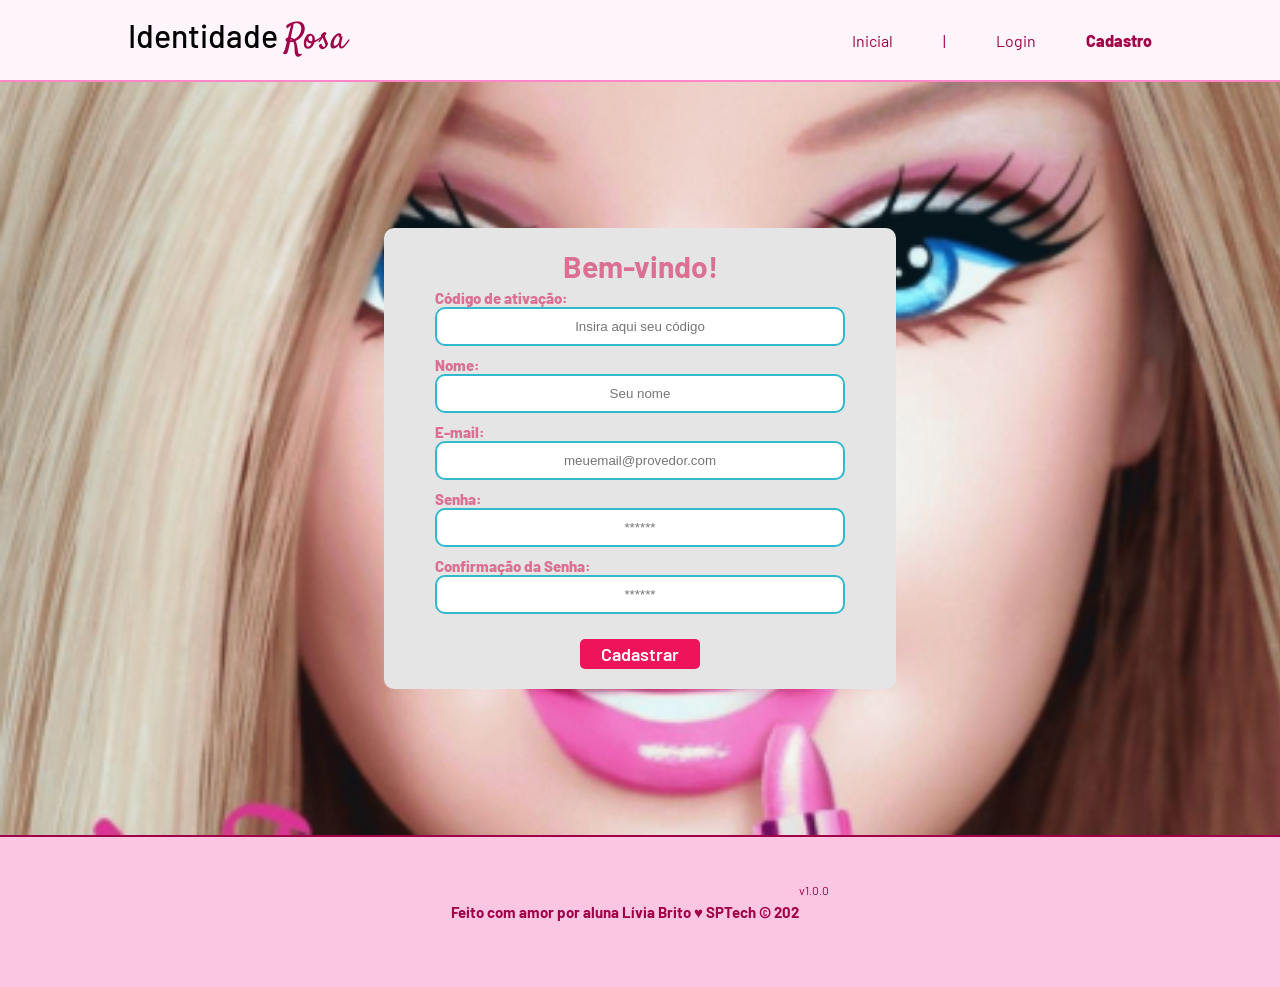
==== public/cadastro.html @ b221be9c "corrige web-data-viz no projeto" ====
<!DOCTYPE html>
<html lang="pt-br">

<head>
  <meta charset="UTF-8" />
  <meta http-equiv="X-UA-Compatible" content="IE=edge" />
  <meta name="viewport" content="width=device-width, initial-scale=1.0" />

  <title>Identidaderosa | Cadastro</title>

  <script src="./js/sessao.js"></script>

  <link rel="stylesheet" href="./css/estilo.css" />
  <link rel="icon" href="./assets/imgs/iconbarbie.png" />
  <link rel="preconnect" href="https://fonts.gstatic.com" />
</head>

<body onload="listar()">
  <!--header inicio-->
  <div class="header">
    <div class="container">
     <h1 class="titulo">Identidade <span>Rosa</span></h1>
      <ul class="navbar">
        <li>
          <a href="index.html">Inicial</a>
        </li>
        <li>|</li>
        <li>
          <a href="login.html">Login</a>
        </li>
        <li class="agora">
          <a href="#">Cadastro</a>
        </li>
      </ul>
    </div>
  </div>
  <!--header fim-->

  <div class="login">
    <div class="alerta_erro">
      <div class="card_erro" id="cardErro">
        <span id="mensagem_erro"></span>
      </div>
    </div>
    <div class="container">
      <div class="card card-cadastro">
        <h2>Bem-vindo!</h2>
        <div class="formulario">
          <!--
                         Para inserir mais um campo, copie uma das inputs abaixo.
                         Assim que inserir vá para o script abaixo.
                     -->
          <div class="campo">
            <span>Código de ativação:</span>
            <input id="codigo_input" type="text" placeholder="Insira aqui seu código" />
          </div>
          <div class="campo">
            <span>Nome:</span>
            <input id="nome_input" type="text" placeholder="Seu nome" />
          </div>
          <div class="campo">
            <span>E-mail:</span>
            <input id="email_input" type="text" placeholder="meuemail@provedor.com" />
          </div>
          <div class="campo">
            <span>Senha:</span>
            <input id="senha_input" type="password" placeholder="******" />
          </div>
          <div class="campo">
            <span>Confirmação da Senha:</span>
            <input id="confirmacao_senha_input" type="password" placeholder="******" />
          </div>
          <button class="botao" onclick="cadastrar()">Cadastrar</button>
        </div>
        <div id="div_aguardar" class="loading-div">
          <img src="./assets/circle-loading.gif" id="loading-gif" />
        </div>

        <div id="div_erros_login"></div>
      </div>
    </div>
  </div>

  <!--footer inicio-->
  <div class="footer">
    <div class="container">
      <h4>Feito com amor por aluna Lívia Brito &hearts; SPTech &copy; 202</h4>
      <span class="version">v1.0.0</span>
    </div>
  </div>
  <!--footer fim-->
</body>

</html>

<script>

  // Array para armazenar empresas cadastradas para validação de código de ativação 
  let listaEmpresasCadastradas = [];

  function cadastrar() {
    // aguardar();

    //Recupere o valor da nova input pelo nome do id
    // Agora vá para o método fetch logo abaixo
    var nomeVar = nome_input.value;
    var emailVar = email_input.value;
    var senhaVar = senha_input.value;
    var confirmacaoSenhaVar = confirmacao_senha_input.value;
    var codigoVar = codigo_input.value;
    var idEmpresaVincular

    // Verificando se há algum campo em branco
    if (
      nomeVar == "" ||
      emailVar == "" ||
      senhaVar == "" ||
      confirmacaoSenhaVar == "" ||
      codigoVar == ""
    ) {
      cardErro.style.display = "block";
      mensagem_erro.innerHTML =
        "(Mensagem de erro para todos os campos em branco)";

      finalizarAguardar();
      return false;
    } else {
      setInterval(sumirMensagem, 5000);
    }

    // Verificando se o código de ativação é de alguma empresa cadastrada
    for (let i = 0; i < listaEmpresasCadastradas.length; i++) {
      if (listaEmpresasCadastradas[i].codigo_ativacao == codigoVar) {
        idEmpresaVincular = listaEmpresasCadastradas[i].id
        console.log("Código de ativação válido.");
        break;
      } else {
        cardErro.style.display = "block";
        mensagem_erro.innerHTML = "(Mensagem de erro para código inválido)";
        finalizarAguardar();
      }
    }

    // Enviando o valor da nova input
    fetch("/usuarios/cadastrar", {
      method: "POST",
      headers: {
        "Content-Type": "application/json",
      },
      body: JSON.stringify({
        // crie um atributo que recebe o valor recuperado aqui
        // Agora vá para o arquivo routes/usuario.js
        nomeServer: nomeVar,
        emailServer: emailVar,
        senhaServer: senhaVar,
        idEmpresaVincularServer: idEmpresaVincular
      }),
    })
      .then(function (resposta) {
        console.log("resposta: ", resposta);

        if (resposta.ok) {
          cardErro.style.display = "block";

          mensagem_erro.innerHTML =
            "Cadastro realizado com sucesso! Redirecionando para tela de Login...";

          setTimeout(() => {
            window.location = "login.html";
          }, "2000");

          limparFormulario();
          finalizarAguardar();
        } else {
          throw "Houve um erro ao tentar realizar o cadastro!";
        }
      })
      .catch(function (resposta) {
        console.log(`#ERRO: ${resposta}`);
        finalizarAguardar();
      });

    return false;
  }

  // Listando empresas cadastradas 
  function listar() {
    fetch("/empresas/listar", {
      method: "GET",
    })
      .then(function (resposta) {
        resposta.json().then((empresas) => {
          empresas.forEach((empresa) => {
            listaEmpresasCadastradas.push(empresa);

            console.log("listaEmpresasCadastradas")
            console.log(listaEmpresasCadastradas[0].codigo_ativacao)
          });
        });
      })
      .catch(function (resposta) {
        console.log(`#ERRO: ${resposta}`);
      });
  }

  function sumirMensagem() {
    cardErro.style.display = "none";
  }
</script>
---- public/css/estilo.css ----
@import url('https://fonts.googleapis.com/css2?family=Barlow:ital,wght@0,100;0,200;0,300;0,400;0,500;0,600;0,700;0,800;0,900;1,100;1,200;1,300;1,400;1,500;1,600;1,700;1,800;1,900&display=swap');
@import url('https://fonts.googleapis.com/css2?family=Satisfy&display=swap');

body {
  margin: 0;
  padding: 0;
  font-family: 'Barlow', 'Segoe UI', 'Segoe UI', Tahoma, Geneva, Verdana, sans-serif;
  background-color: #FEF5FA;
}

:root {
  --tamanho-header: 80px;
  --tamanho-banner: calc(100vh - var(--tamanho-header) - var(--tamanho-footer) - 2px);
  --tamanho-simulador: calc(100vh - var(--tamanho-header) - var(--tamanho-footer) - 2px);
  --tamanho-login: calc(100vh - var(--tamanho-header) - var(--tamanho-footer) - 2px);
  --tamanho-footer: 65px;
}

.container {
  display: flex;
  width: 80%;
  margin: auto;
}

.header {
  height: var(--tamanho-header);
  border-bottom: 2px solid #ff87c9;
}

.header .container {
  justify-content: space-between;
  align-items: center;
  height: 100%;
}

.header a {
  text-decoration: none;
  color: #A00048;
}

.agora {
  font-weight: 800;
}

.navbar {
  width: 300px;
  display: flex;
  align-items: center;
  justify-content: space-between;
  list-style: none;
  color: #A00048;
}

.titulo {
  color: #020202;
  width: fit-content;
  font-weight: 500;
}

.titulo span {
  color : #A00048;
  font-family: 'Satisfy', cursive;
  font-size: 36px;
}

.header h1 {
  margin: 0;
}

/* BANNER */

.banner {
  height: var(--tamanho-banner);
  background-color: #FEF5FA;
  color:#A00048;
  margin-top: 20px;
}

.banner .container  {
  display: flex;
  align-items: center;
  justify-content: space-around;
  height: 100%;
  width: 100%;
  margin:0;
  padding:0;
}

.imagembarbie {
  background-image: url("../assets/imgs/Captura\ de\ tela\ 2026-04-12\ 234522.png");
  background-size: cover;
  background-position: center;
  width: 30%;
  height: 100%;
  border-radius: 20px;
}

.banner-texto {
  display: flex;
  flex-direction: column;
  align-items: center;
  gap: 30px;

  text-align: center;
  width: 50%;
  height: 100%;
}

.banner-texto h1 {
  padding: 0;
  margin: 0;
  font-size: 50px;
  font-family: 'Satisfy', cursive;
}

.banner-texto p {
  font-size: 40px;
  color: #020202;
}

.banner-texto a {
  display: flex;
  align-items: center;
  justify-content: center;
  background-color: #A00048;
  border: none;
  color: white;
  width: fit-content;
  padding:15px 60px;
  height: 50px;
  border-radius: 15px;
  font-size: 20px;
  font-weight: bold;
  cursor: pointer;
  transition: 0.3s;
}

.banner-texto h2{
font-family: 'Satisfy', cursive;
font-size:52px;
margin-top:70px;
margin-bottom:40px;
text-align:center;
}


.banner-texto a:hover {
  background-color: #ff87c9;
}

.banner .container span {
  font-weight: 800;
}

/* MISSÃO VISÃO VALORES */

.social {
  margin-top: 20px;
  background-color: #ff87c9;
  display: flex;
}

.social .historia{
  margin-top: 20px;
  background-color: #ff87c9;
  display: flex;
flex-direction: row;
  width: 100%;
  height:700px;
}

.social .container {
  justify-content: center;
}

.box img {
  width: 195px;
}

.box img {
height:180px;
border-radius:20px;
}
.box h4{
  color:#A00048
}



.social .container .boxes {
  display: flex;
  justify-content: space-between;
  width: 100%;
  padding: 30px 0;
}

.social .container .boxes .historia {
  display: flex;
  justify-content: space-between;
  width: 100%;
  padding: 30px 0;
  height: 200px;
}

.social p {
  text-align: center;
}

.box {
  display: flex;
  flex-direction: column;
  align-items: center;
}
.box2 h1 {
  display: flex;
  flex-direction: column;
  font-size: 36px;
  align-items: center;
  font-family: 'Satisfy', cursive;
  color:#A00048;
}


/* FOOTER */

.footer {
  background-color: #fac6e2;
  height: 150px;
  color:#A00048;
  display: flex;
  font-size: 15px;
  border-top: 2px solid #A00048;
}

.footer .container {
  justify-content: center;
  text-align: center;
}

.footer .container .version {
  font-size: 12px;
}

 .banner-texto2{
  margin:0;
  padding:108.6px 60px;
  background-color:#020202;
  max-width:70%;
  margin-top:-4px;
  
}
.banner-texto2 h1 {
  padding: 0;
  text-align:left;
  font-size: 40px;
  font-family: 'Satisfy', cursive;
  margin-top:-30px;
}

 .banner-texto2 p {
  margin:0;
  font-size: 20px;
  color: #fdfdfd;
  text-align:left;
}

.imgbarbie2{
  width:30px;
  margin-right:30%;
}
.historia {
  display: flex;
  flex-direction: column;
  align-items: center;
  justify-content: center;
  background-color: #f7a5d2;
}

.historia h1{
color:#A00048;
font-size:36px;
  font-family: 'Satisfy', cursive;
}

.card-historia {
  width: 80%;
  display: flex;
  align-items: center;
  justify-content: space-between;
}

.reverse {
  flex-direction: row-reverse;
}

/* LOGIN */

.login {
  height: var(--tamanho-login);
  background-image: url('../assets/imgs/fundobarbie.png');
  background-size: cover;
}

.login .container {
  justify-content: center;
  align-items: center;
  height: 100%;
}

.card {
  width: 50%;
  background-color: #e5e5e5;
  border-radius: 10px;
  display: flex;
  align-items: center;
  justify-content: space-evenly;
  color: palevioletred;
  flex-direction: column;
  height: fit-content;
  padding: 20px 0;
}

.card h2 {
  margin: 0;
  font-size: 30px;
}

.formulario {
  display: flex;
  height: 90%;
  width: 80%;
  justify-content: space-around;
  flex-direction: column;
}

.formulario span {
  font-size: 15px;
  font-weight: 800;
}

.formulario input {
  border: 2px solid #32b9cd;
  text-align: center;
  border-radius: 10px;
  margin: 0;
}

.formulario select {
  border: 2px solid #32b9cd;
  background-color: white;
  color: gray;
  height: 36px;
  text-align: center;
  border-radius: 10px;
  margin: 0;
}

.campo {
  display: flex;
  flex-direction: column;
  justify-content: start;
  padding: 5px 0;
}

.botao {
  cursor: pointer;
  font-family: "Barlow", sans-serif;
  border: 0;
  border-radius: 5px;
  font-weight: 600;
  font-size: 18px;
  color: #fff;
  background-color: #ED145B;
  width: 120px;
  height: 30px;
  align-self: center;
  margin-top: 20px;
}

.loading-div {
  width: 50px;
  display: none;
}

.loading-div img {
  height: 50px;
  width: 50px;
}

#div_erros_login {
  display: none
}

/* FORMULARIO */

.alerta_erro{
  display: flex;
  justify-content: flex-end;
}

.card_erro {
  display: none;
  background-color: #fff;
  color: black;
  width: 230px;
  position: fixed;
  border-radius: 4px;
  border: #ED145B 3px solid;
  padding: 10px;
  margin-right: 10%;
}

.card_erro #mensagem_erro{
  font-weight: 500;
  font-size: 20px;
}

.formulario .tipo_campo {
  font-size: 20px;
  font-weight: 600 !important;
}

.formulario {
  display: flex;
  flex-direction: column;
}

input {
  margin-bottom: 10px;
  border: 2px solid #32b9cd;
  padding: 10px;
  text-align: center;
  border-radius: 10px;
}

.btn {
  font-family: "Barlow", sans-serif;
  border: 0;
  border-radius: 5px;
  font-weight: 600;
  font-size: 18px;
  padding: 10px 15px;
  color: white;
  background-color: #ED145B;
  width: 120px;
  align-self: center;
  margin-top: 5px;
}

.loading-div {
  width: 50px;
  margin: auto;
  display: none;
}

.loading-div img {
  height: 50px;
  width: 50px;
}

/* SIMULADOR */

.simulador {
  color: white;
}

.simulador .container {
  flex-direction: column;
  overflow: scroll; 
  height: var(--tamanho-simulador);
}

/* ALERTA */

#alerta {
  position: absolute;
  right: 0;
  bottom: 0;
}

.mensagem-alarme {
  background-color: white;
  border-radius: 5px;
  width: 300px;
  height: 80px;
  margin: 10px;
  padding: 10px 0;
  display: flex;
  justify-content: space-evenly;
  align-items: center;
}

.mensagem-alarme h3 {
  font-size: 14px;
  margin: 0;
}

.mensagem-alarme .informacao {
  width: 66%;
}

.alarme-sino {
  width: 48px;
  height: 48px;
  animation-name: bell;
  animation-duration: 4s;
  background-image: url('https://cdn-icons-png.flaticon.com/512/1157/1157000.png');
  background-size: cover;
  animation-iteration-count: infinite;
}

@keyframes bell {
  0%   {transform: rotate(25deg)}
  25%  {transform: rotate(-25deg)}
  50%  {transform: rotate(25deg)}
  75%  {transform: rotate(-25deg)}
  100% {transform: rotate(25deg)}
}
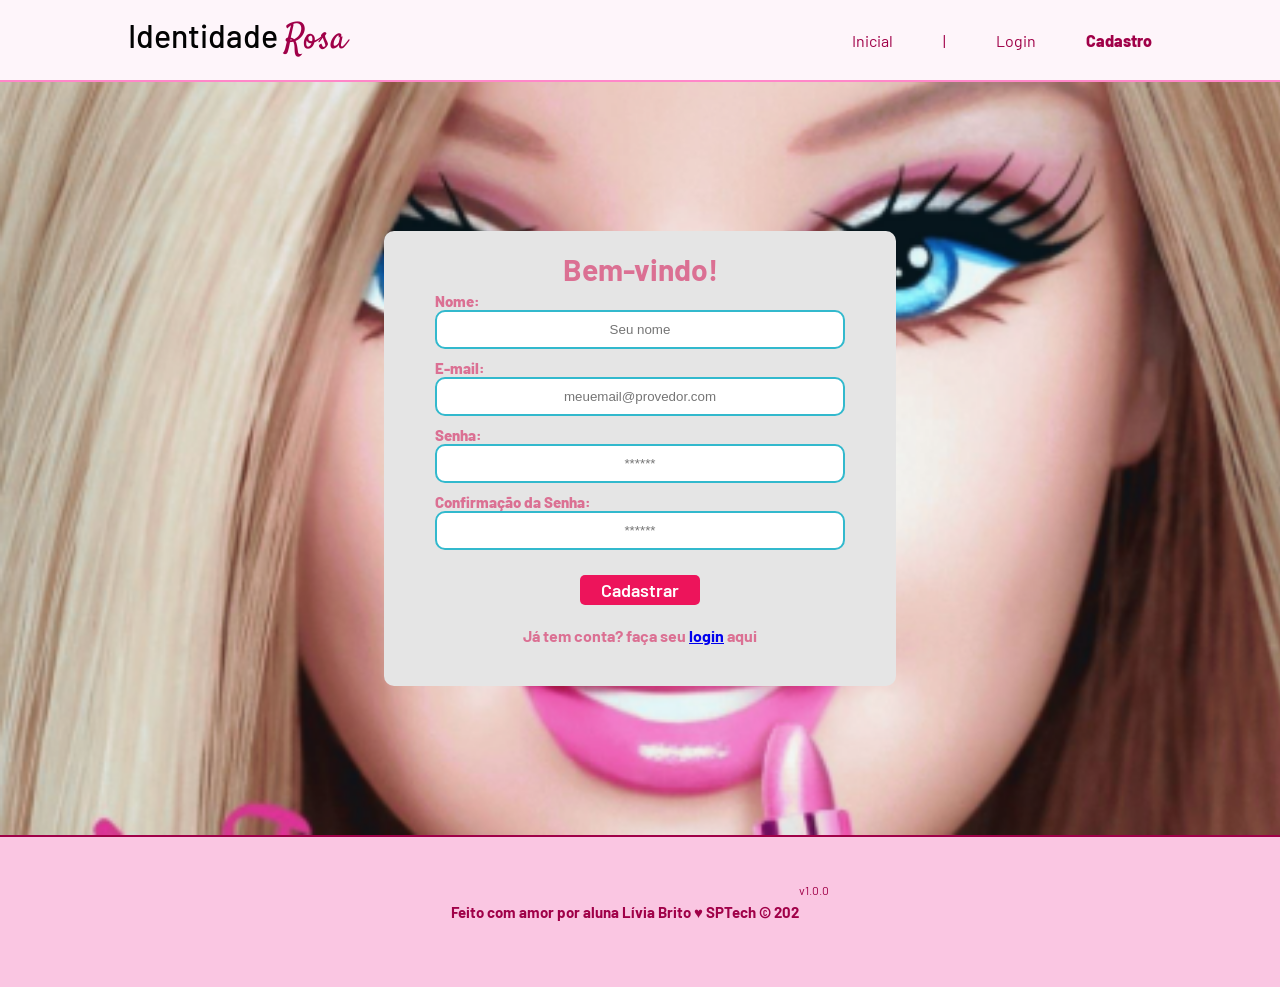
==== commit ac6dd226: "corrige web-data-viz no projeto" ====
--- a/public/cadastro.html
+++ b/public/cadastro.html
@@ -15,7 +15,7 @@
   <link rel="preconnect" href="https://fonts.gstatic.com" />
 </head>
 
-<body onload="listar()">
+<body >
   <!--header inicio-->
   <div class="header">
     <div class="container">
@@ -50,10 +50,10 @@
                          Para inserir mais um campo, copie uma das inputs abaixo.
                          Assim que inserir vá para o script abaixo.
                      -->
-          <div class="campo">
+          <!--<div class="campo">
             <span>Código de ativação:</span>
             <input id="codigo_input" type="text" placeholder="Insira aqui seu código" />
-          </div>
+          </div>-->
           <div class="campo">
             <span>Nome:</span>
             <input id="nome_input" type="text" placeholder="Seu nome" />
@@ -72,6 +72,9 @@
           </div>
           <button class="botao" onclick="cadastrar()">Cadastrar</button>
         </div>
+          <div class="textologin">
+                    <h4>Já tem conta? faça seu <a href="login.html">login</a> aqui</h4>
+                </div>
         <div id="div_aguardar" class="loading-div">
           <img src="./assets/circle-loading.gif" id="loading-gif" />
         </div>
@@ -107,16 +110,14 @@
     var emailVar = email_input.value;
     var senhaVar = senha_input.value;
     var confirmacaoSenhaVar = confirmacao_senha_input.value;
-    var codigoVar = codigo_input.value;
-    var idEmpresaVincular
+
 
     // Verificando se há algum campo em branco
     if (
       nomeVar == "" ||
       emailVar == "" ||
       senhaVar == "" ||
-      confirmacaoSenhaVar == "" ||
-      codigoVar == ""
+      confirmacaoSenhaVar == "" 
     ) {
       cardErro.style.display = "block";
       mensagem_erro.innerHTML =
@@ -128,18 +129,8 @@
       setInterval(sumirMensagem, 5000);
     }
 
-    // Verificando se o código de ativação é de alguma empresa cadastrada
-    for (let i = 0; i < listaEmpresasCadastradas.length; i++) {
-      if (listaEmpresasCadastradas[i].codigo_ativacao == codigoVar) {
-        idEmpresaVincular = listaEmpresasCadastradas[i].id
-        console.log("Código de ativação válido.");
-        break;
-      } else {
-        cardErro.style.display = "block";
-        mensagem_erro.innerHTML = "(Mensagem de erro para código inválido)";
-        finalizarAguardar();
-      }
-    }
+
+
 
     // Enviando o valor da nova input
     fetch("/usuarios/cadastrar", {
@@ -153,7 +144,6 @@
         nomeServer: nomeVar,
         emailServer: emailVar,
         senhaServer: senhaVar,
-        idEmpresaVincularServer: idEmpresaVincular
       }),
     })
       .then(function (resposta) {
@@ -183,25 +173,6 @@
     return false;
   }
 
-  // Listando empresas cadastradas 
-  function listar() {
-    fetch("/empresas/listar", {
-      method: "GET",
-    })
-      .then(function (resposta) {
-        resposta.json().then((empresas) => {
-          empresas.forEach((empresa) => {
-            listaEmpresasCadastradas.push(empresa);
-
-            console.log("listaEmpresasCadastradas")
-            console.log(listaEmpresasCadastradas[0].codigo_ativacao)
-          });
-        });
-      })
-      .catch(function (resposta) {
-        console.log(`#ERRO: ${resposta}`);
-      });
-  }
 
   function sumirMensagem() {
     cardErro.style.display = "none";
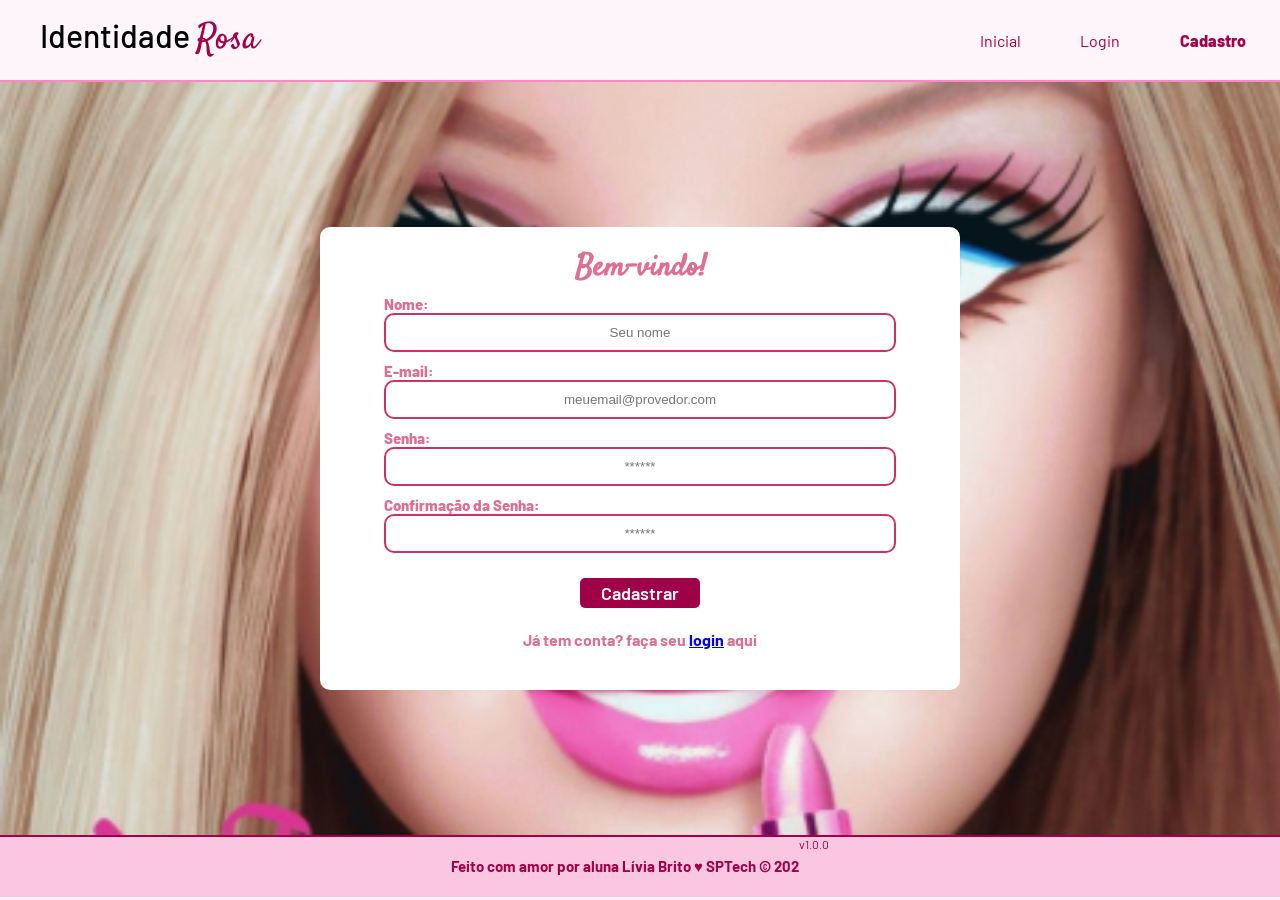
==== commit c82dcb95: "alterando css" ====
--- a/public/cadastro.html
+++ b/public/cadastro.html
@@ -24,7 +24,7 @@
         <li>
           <a href="index.html">Inicial</a>
         </li>
-        <li>|</li>
+
         <li>
           <a href="login.html">Login</a>
         </li>
--- a/public/css/estilo.css
+++ b/public/css/estilo.css
@@ -1,11 +1,13 @@
 @import url('https://fonts.googleapis.com/css2?family=Barlow:ital,wght@0,100;0,200;0,300;0,400;0,500;0,600;0,700;0,800;0,900;1,100;1,200;1,300;1,400;1,500;1,600;1,700;1,800;1,900&display=swap');
 @import url('https://fonts.googleapis.com/css2?family=Satisfy&display=swap');
+@import url('https://fonts.googleapis.com/css2?family=Poppins&display=swap');
 
 body {
   margin: 0;
   padding: 0;
   font-family: 'Barlow', 'Segoe UI', 'Segoe UI', Tahoma, Geneva, Verdana, sans-serif;
   background-color: #FEF5FA;
+
 }
 
 :root {
@@ -18,8 +20,9 @@
 
 .container {
   display: flex;
-  width: 80%;
-  margin: auto;
+  width: 100%;
+  color: #A00048;
+  overflow: hidden;
 }
 
 .header {
@@ -36,6 +39,7 @@
 .header a {
   text-decoration: none;
   color: #A00048;
+  margin-left: -80px;
 }
 
 .agora {
@@ -43,57 +47,59 @@
 }
 
 .navbar {
-  width: 300px;
+  width: 200px;
   display: flex;
   align-items: center;
   justify-content: space-between;
   list-style: none;
   color: #A00048;
+  padding: 0 20px;
 }
 
 .titulo {
   color: #020202;
   width: fit-content;
   font-weight: 500;
+  padding: 0 20px;
 }
 
 .titulo span {
-  color : #A00048;
+  color: #A00048;
   font-family: 'Satisfy', cursive;
   font-size: 36px;
 }
 
 .header h1 {
   margin: 0;
+  margin-left:20px;
 }
 
 /* BANNER */
 
 .banner {
-  height: var(--tamanho-banner);
   background-color: #FEF5FA;
-  color:#A00048;
-  margin-top: 20px;
-}
-
-.banner .container  {
+  color: #A00048;
+  
+}
+
+.banner .container {
   display: flex;
   align-items: center;
   justify-content: space-around;
   height: 100%;
   width: 100%;
-  margin:0;
-  padding:0;
-}
-
-.imagembarbie {
-  background-image: url("../assets/imgs/Captura\ de\ tela\ 2026-04-12\ 234522.png");
-  background-size: cover;
-  background-position: center;
-  width: 30%;
+  margin: 0;
+  padding: 0;   
+}
+
+
+.imagembarbie img {
+  margin-top: 50px;
+  width: 100%;
   height: 100%;
-  border-radius: 20px;
-}
+  border-radius: 40px;  
+}
+
 
 .banner-texto {
   display: flex;
@@ -111,11 +117,13 @@
   margin: 0;
   font-size: 50px;
   font-family: 'Satisfy', cursive;
+    margin-top:30px;
 }
 
 .banner-texto p {
   font-size: 40px;
   color: #020202;
+    margin-top:30px;
 }
 
 .banner-texto a {
@@ -123,24 +131,26 @@
   align-items: center;
   justify-content: center;
   background-color: #A00048;
+  text-decoration: none;
   border: none;
   color: white;
   width: fit-content;
-  padding:15px 60px;
-  height: 50px;
-  border-radius: 15px;
+  padding: 15px 60px;
+  height: 40px;
+  border-radius: 20px;
   font-size: 20px;
   font-weight: bold;
   cursor: pointer;
   transition: 0.3s;
-}
-
-.banner-texto h2{
-font-family: 'Satisfy', cursive;
-font-size:52px;
-margin-top:70px;
-margin-bottom:40px;
-text-align:center;
+  margin-top:20px;
+}
+
+.banner-texto h2 {
+  font-family: 'Satisfy', cursive;
+  font-size: 52px;
+  margin-top: 90px;
+  margin-bottom: 40px;
+  text-align: center;
 }
 
 
@@ -155,22 +165,25 @@
 /* MISSÃO VISÃO VALORES */
 
 .social {
+  background-color: #ff87c9;
+}
+
+.social h2 {
+  font-family: 'Satisfy', cursive;
+  color: #A00048;
+  font-size: 52px;
+  margin-top: 90px;
+  margin-bottom: 40px;
+  text-align: center;
+}
+
+.social .boxes {
   margin-top: 20px;
-  background-color: #ff87c9;
-  display: flex;
-}
-
-.social .historia{
-  margin-top: 20px;
-  background-color: #ff87c9;
-  display: flex;
-flex-direction: row;
-  width: 100%;
-  height:700px;
-}
-
-.social .container {
-  justify-content: center;
+  display: flex;
+  flex-direction: row;
+  align-items: center;
+  justify-content: space-around;
+  width: 100%;
 }
 
 .box img {
@@ -178,11 +191,12 @@
 }
 
 .box img {
-height:180px;
-border-radius:20px;
-}
-.box h4{
-  color:#A00048
+  height: 180px;
+  border-radius: 20px;
+}
+
+.box h4 {
+  color: #A00048
 }
 
 
@@ -194,7 +208,7 @@
   padding: 30px 0;
 }
 
-.social .container .boxes .historia {
+.social .container .boxes {
   display: flex;
   justify-content: space-between;
   width: 100%;
@@ -211,13 +225,14 @@
   flex-direction: column;
   align-items: center;
 }
+
 .box2 h1 {
   display: flex;
   flex-direction: column;
   font-size: 36px;
   align-items: center;
   font-family: 'Satisfy', cursive;
-  color:#A00048;
+  color: #A00048;
 }
 
 
@@ -225,8 +240,8 @@
 
 .footer {
   background-color: #fac6e2;
-  height: 150px;
-  color:#A00048;
+  height: 60px;
+  color: #A00048;
   display: flex;
   font-size: 15px;
   border-top: 2px solid #A00048;
@@ -241,56 +256,195 @@
   font-size: 12px;
 }
 
- .banner-texto2{
-  margin:0;
-  padding:108.6px 60px;
-  background-color:#020202;
-  max-width:70%;
-  margin-top:-4px;
-  
-}
+.banner-texto2 {
+  margin: 0;
+  padding: 105px 50px;
+  background-color: #020202;
+  max-width: 70%;
+  margin-top: -2px;
+
+}
+
 .banner-texto2 h1 {
   padding: 0;
-  text-align:left;
+  text-align: left;
   font-size: 40px;
   font-family: 'Satisfy', cursive;
-  margin-top:-30px;
-}
-
- .banner-texto2 p {
-  margin:0;
-  font-size: 20px;
+  margin-top: -30px;
+}
+
+.banner-texto2 p {
+  margin: 0;
+  font-size: 16px;
   color: #fdfdfd;
-  text-align:left;
-}
-
-.imgbarbie2{
-  width:30px;
-  margin-right:30%;
-}
+  text-align: left;
+  font-family: 'Poppins', cursive;
+}
+
+.imgbarbie2 {
+  width: 30px;
+  margin-right: 30%;
+}
+
 .historia {
-  display: flex;
-  flex-direction: column;
-  align-items: center;
-  justify-content: center;
+  margin-top: -25px;
+  padding: 50px 0;
+  display: flex;
+  flex-direction: column;
+  align-items: center;
+  justify-content: center;
+  gap: 30px;
   background-color: #f7a5d2;
-}
-
-.historia h1{
-color:#A00048;
-font-size:36px;
+  width: 100%;
+}
+.historia2 {
+  margin-top: -25px;
+  padding: 50px 0;
+  display: flex;
+  flex-direction: column;
+  align-items: center;
+  justify-content: center;
+  gap: 30px;
+  background-color: #c1e2f5;
+  width: 100%;
+}
+
+.historia h1 {
+  color: #A00048;
+  font-size: 36px;
   font-family: 'Satisfy', cursive;
 }
 
 .card-historia {
   width: 80%;
+  min-height: 350px;
   display: flex;
   align-items: center;
   justify-content: space-between;
-}
-
+  gap: 30px;
+  box-shadow: 10px 0px 10px rgba(255, 0, 140, 0.5);
+  background: white;
+  padding: 25px;
+  border-radius: 20px;
+}
+
+.card-historia .card-img img {
+  margin: auto;
+  width: 500px;
+  height: 350px;
+  box-shadow: 10px 10px 10px rgba(255, 0, 140, 0.5);
+  border-radius: 20px;
+}
+
+.card-historia2 {
+  width: 80%;
+  min-height: 350px;
+  display: flex;
+  align-items: center;
+  justify-content: space-between;
+  gap: 30px;
+  padding: 25px;
+
+}
+
+.card-historia .img-card {
+  width: 50%;
+  height: 320px;
+  box-shadow: 10px 10px 10px rgba(255, 0, 140, 0.5);
+  display: flex;
+  border-radius: 30px;  
+  gap: 15px;
+  justify-content: center;
+  align-items: center;
+}
+
+li{
+  gap:20px;
+}
+.card-historia .img-card img {
+  width: 100%;
+  height: 100%;
+
+  object-fit: cover;
+  object-position: top;
+  border-radius: 15px;
+}
+
+/* TEXTO */
+.card-historia .texto-card {
+  width: 50%;
+}
+
+.card-historia .texto-card h1 {
+  font-size: 35px;
+  margin-bottom: 15px;
+}
+
+.card-historia .texto-card p {
+  font-size: 20px;
+  line-height: 1.6;
+  font-family: 'Poppins', sans-serif;
+  color: #444;
+}
+
+/* CARD INVERTIDO */
 .reverse {
   flex-direction: row-reverse;
+}
+
+.filmes {
+  margin-top: -27px;
+  background-color: #c1e2f5;
+  height: 1300px;
+  padding-top: 20px;
+}
+
+.card-filmes {
+  display: flex;
+  align-items: center;
+  justify-content: center;
+  gap: 20px;
+  padding-top: 20px;
+}
+
+.card-filmes img {
+  height: 300px;
+  border-radius: 15px;
+}
+
+.texto-filme h1 {
+  display: flex;
+  text-align: center;
+  justify-content: center;
+  font-size: 40px;
+  font-family: 'Satisfy', cursive;
+  color: #A00048;
+}
+
+.texto-filme p {
+  text-align: center;
+  font-size: 18px;
+  color: #000000;
+  width: 80%;
+  margin-left: 10%;
+  display: flex;
+  justify-content: center;
+  align-items: center;
+  max-width: 1000px;
+  margin: auto;
+  font-family: 'Poppins', cursive;
+}
+
+.card-filmes2 {
+  display: flex;
+  justify-content: center;
+  align-items: center;
+}
+
+.card-filmes2 img {
+  height: 300px;
+  border-radius: 15px;
+  margin-top: 40px;
 }
 
 /* LOGIN */
@@ -309,7 +463,7 @@
 
 .card {
   width: 50%;
-  background-color: #e5e5e5;
+  background-color: #ffffff;
   border-radius: 10px;
   display: flex;
   align-items: center;
@@ -323,6 +477,7 @@
 .card h2 {
   margin: 0;
   font-size: 30px;
+  font-family: 'Satisfy', cursive;
 }
 
 .formulario {
@@ -336,19 +491,20 @@
 .formulario span {
   font-size: 15px;
   font-weight: 800;
+
 }
 
 .formulario input {
-  border: 2px solid #32b9cd;
+  border: 2px solid #cd3266;
   text-align: center;
   border-radius: 10px;
   margin: 0;
 }
 
 .formulario select {
-  border: 2px solid #32b9cd;
+  border: 2px solid pink;
   background-color: white;
-  color: gray;
+  color: #f7a5d2;
   height: 36px;
   text-align: center;
   border-radius: 10px;
@@ -370,7 +526,7 @@
   font-weight: 600;
   font-size: 18px;
   color: #fff;
-  background-color: #ED145B;
+  background-color: #A00048;
   width: 120px;
   height: 30px;
   align-self: center;
@@ -393,7 +549,7 @@
 
 /* FORMULARIO */
 
-.alerta_erro{
+.alerta_erro {
   display: flex;
   justify-content: flex-end;
 }
@@ -410,7 +566,7 @@
   margin-right: 10%;
 }
 
-.card_erro #mensagem_erro{
+.card_erro #mensagem_erro {
   font-weight: 500;
   font-size: 20px;
 }
@@ -466,7 +622,7 @@
 
 .simulador .container {
   flex-direction: column;
-  overflow: scroll; 
+  overflow: scroll;
   height: var(--tamanho-simulador);
 }
 
@@ -510,10 +666,24 @@
 }
 
 @keyframes bell {
-  0%   {transform: rotate(25deg)}
-  25%  {transform: rotate(-25deg)}
-  50%  {transform: rotate(25deg)}
-  75%  {transform: rotate(-25deg)}
-  100% {transform: rotate(25deg)}
-}
-
+  0% {
+    transform: rotate(25deg)
+  }
+
+  25% {
+    transform: rotate(-25deg)
+  }
+
+  50% {
+    transform: rotate(25deg)
+  }
+
+  75% {
+    transform: rotate(-25deg)
+  }
+
+  100% {
+    transform: rotate(25deg)
+  }
+}
+
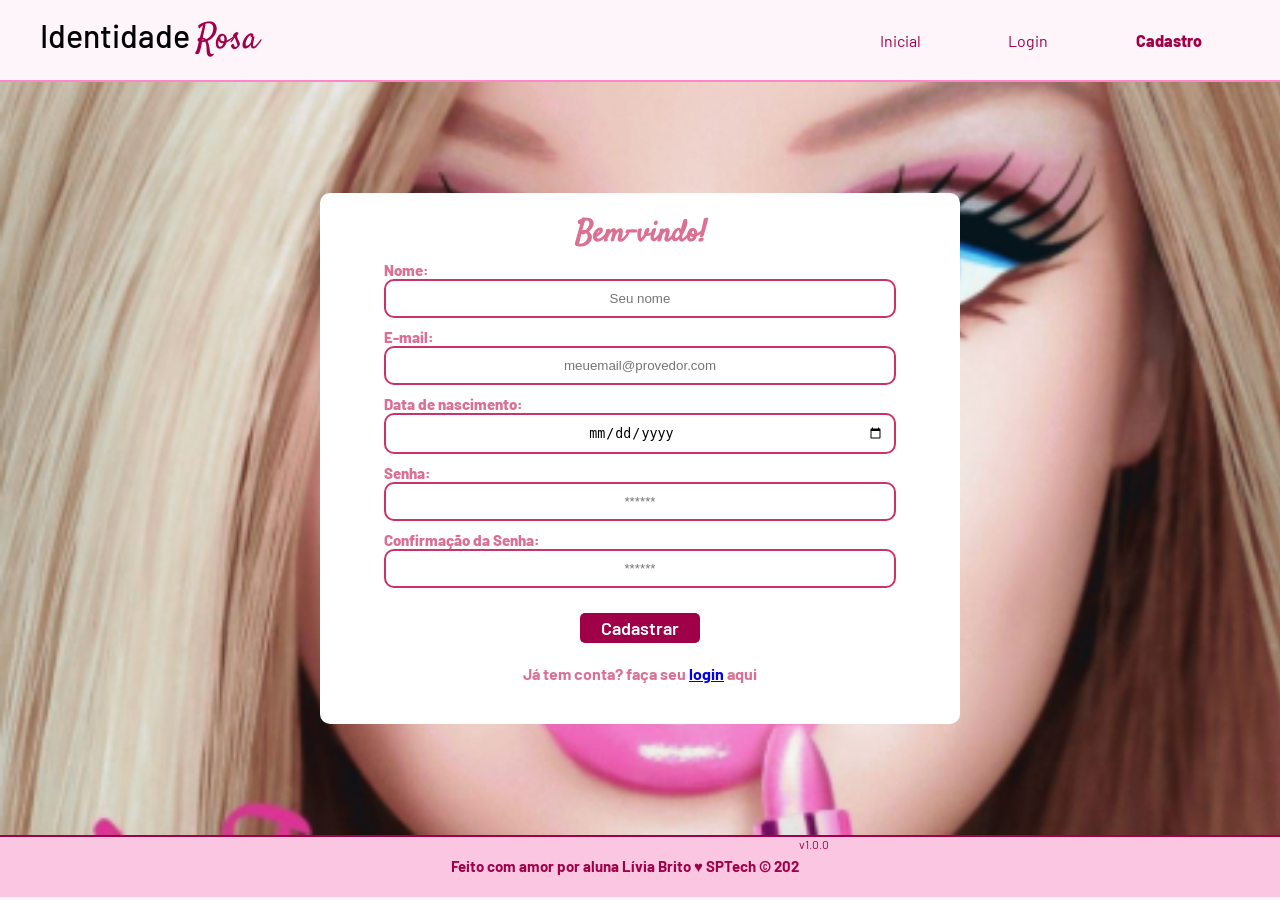
==== commit e2cc2da0: "começando a adicionar rotas para KPIs e novo grafico da dash" ====
--- a/public/cadastro.html
+++ b/public/cadastro.html
@@ -62,6 +62,10 @@
             <span>E-mail:</span>
             <input id="email_input" type="text" placeholder="meuemail@provedor.com" />
           </div>
+           <div class="campo">
+            <span>Data de nascimento:</span>
+            <input id="nascimento_input" type="date" placeholder="**/**/****" />
+          </div>
           <div class="campo">
             <span>Senha:</span>
             <input id="senha_input" type="password" placeholder="******" />
@@ -108,6 +112,7 @@
     // Agora vá para o método fetch logo abaixo
     var nomeVar = nome_input.value;
     var emailVar = email_input.value;
+    var nascVar = nascimento_input.value;
     var senhaVar = senha_input.value;
     var confirmacaoSenhaVar = confirmacao_senha_input.value;
 
@@ -116,6 +121,7 @@
     if (
       nomeVar == "" ||
       emailVar == "" ||
+      nascVar == "" ||
       senhaVar == "" ||
       confirmacaoSenhaVar == "" 
     ) {
@@ -143,6 +149,7 @@
         // Agora vá para o arquivo routes/usuario.js
         nomeServer: nomeVar,
         emailServer: emailVar,
+        nascServer: nascVar,
         senhaServer: senhaVar,
       }),
     })
--- a/public/css/estilo.css
+++ b/public/css/estilo.css
@@ -34,6 +34,7 @@
   justify-content: space-between;
   align-items: center;
   height: 100%;
+  width: 100%;
 }
 
 .header a {
@@ -47,13 +48,12 @@
 }
 
 .navbar {
-  width: 200px;
-  display: flex;
-  align-items: center;
-  justify-content: space-between;
+  width: 30%;
+  display: flex;
+  align-items: center;
+  justify-content: space-around;
   list-style: none;
   color: #A00048;
-  padding: 0 20px;
 }
 
 .titulo {
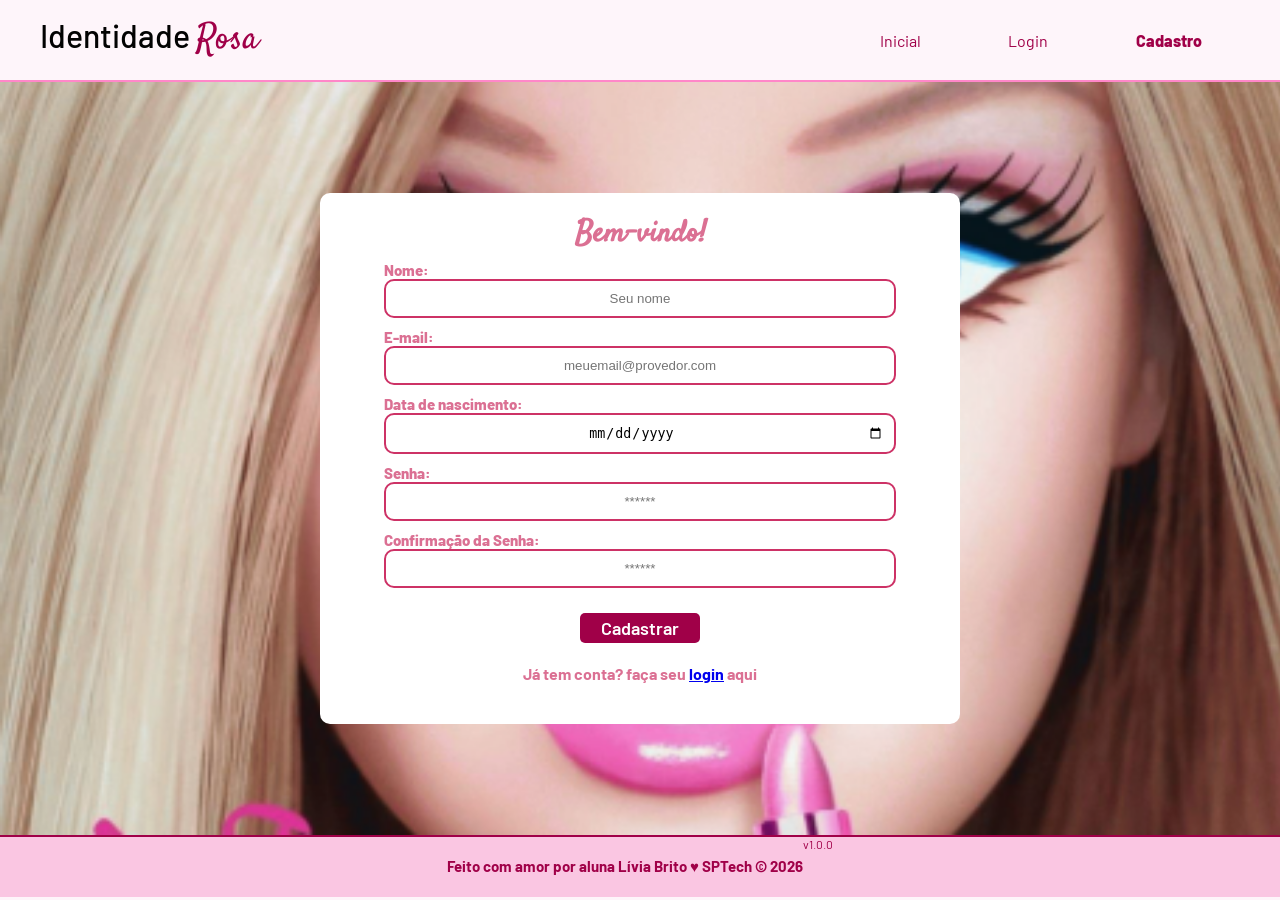
==== commit 13b090d1: "adicionando vetor de senha maior que 6 caracteres" ====
--- a/public/cadastro.html
+++ b/public/cadastro.html
@@ -15,11 +15,11 @@
   <link rel="preconnect" href="https://fonts.gstatic.com" />
 </head>
 
-<body >
+<body>
   <!--header inicio-->
   <div class="header">
     <div class="container">
-     <h1 class="titulo">Identidade <span>Rosa</span></h1>
+      <h1 class="titulo">Identidade <span>Rosa</span></h1>
       <ul class="navbar">
         <li>
           <a href="index.html">Inicial</a>
@@ -62,10 +62,12 @@
             <span>E-mail:</span>
             <input id="email_input" type="text" placeholder="meuemail@provedor.com" />
           </div>
-           <div class="campo">
+          <div class="campo">
             <span>Data de nascimento:</span>
             <input id="nascimento_input" type="date" placeholder="**/**/****" />
           </div>
+
+
           <div class="campo">
             <span>Senha:</span>
             <input id="senha_input" type="password" placeholder="******" />
@@ -75,10 +77,11 @@
             <input id="confirmacao_senha_input" type="password" placeholder="******" />
           </div>
           <button class="botao" onclick="cadastrar()">Cadastrar</button>
+          <div id="listaUsuarios"></div>
         </div>
-          <div class="textologin">
-                    <h4>Já tem conta? faça seu <a href="login.html">login</a> aqui</h4>
-                </div>
+        <div class="textologin">
+          <h4>Já tem conta? faça seu <a href="login.html">login</a> aqui</h4>
+        </div>
         <div id="div_aguardar" class="loading-div">
           <img src="./assets/circle-loading.gif" id="loading-gif" />
         </div>
@@ -91,7 +94,7 @@
   <!--footer inicio-->
   <div class="footer">
     <div class="container">
-      <h4>Feito com amor por aluna Lívia Brito &hearts; SPTech &copy; 202</h4>
+      <h4>Feito com amor por aluna Lívia Brito &hearts; SPTech &copy; 2026</h4>
       <span class="version">v1.0.0</span>
     </div>
   </div>
@@ -100,53 +103,76 @@
 
 </html>
 
+
+
 <script>
-
-  // Array para armazenar empresas cadastradas para validação de código de ativação 
-  let listaEmpresasCadastradas = [];
+  let vetorSenhas = [];
 
   function cadastrar() {
-    // aguardar();
-
-    //Recupere o valor da nova input pelo nome do id
-    // Agora vá para o método fetch logo abaixo
     var nomeVar = nome_input.value;
     var emailVar = email_input.value;
     var nascVar = nascimento_input.value;
     var senhaVar = senha_input.value;
     var confirmacaoSenhaVar = confirmacao_senha_input.value;
 
-
-    // Verificando se há algum campo em branco
     if (
       nomeVar == "" ||
       emailVar == "" ||
       nascVar == "" ||
       senhaVar == "" ||
-      confirmacaoSenhaVar == "" 
+      confirmacaoSenhaVar == ""
     ) {
       cardErro.style.display = "block";
-      mensagem_erro.innerHTML =
-        "(Mensagem de erro para todos os campos em branco)";
-
+      mensagem_erro.innerHTML = "Preencha todos os campos!";
+      finalizarAguardar();
+      return false;
+    }
+
+    let emailInvalido = true;
+
+    for (let i = 0; i < emailVar.length; i++) {
+      if (emailVar[i] == "@") {
+        emailInvalido = false;
+      }
+    }
+
+    if (emailInvalido) {
+      cardErro.style.display = "block";
+      mensagem_erro.innerHTML = "Email inválido!";
+      finalizarAguardar();
+      return false;
+    }
+
+    vetorSenhas.push(senhaVar);
+
+    for (let i = 0; i < vetorSenhas.length; i++) {
+      if (vetorSenhas[i].length < 6) {
+        cardErro.style.display = "block";
+        mensagem_erro.innerHTML = "A senha deve possuir pelo menos 6 caracteres!";
+        finalizarAguardar();
+        vetorSenhas = [];
+        return false;
+      } else {
+        setInterval(sumirMensagem, 5000);
+      }
+
+    }
+
+    if (senhaVar != confirmacaoSenhaVar) {
+      cardErro.style.display = "block";
+      mensagem_erro.innerHTML = "As senhas não são iguais!";
       finalizarAguardar();
       return false;
     } else {
       setInterval(sumirMensagem, 5000);
     }
 
-
-
-
-    // Enviando o valor da nova input
     fetch("/usuarios/cadastrar", {
       method: "POST",
       headers: {
         "Content-Type": "application/json",
       },
       body: JSON.stringify({
-        // crie um atributo que recebe o valor recuperado aqui
-        // Agora vá para o arquivo routes/usuario.js
         nomeServer: nomeVar,
         emailServer: emailVar,
         nascServer: nascVar,
@@ -164,7 +190,7 @@
 
           setTimeout(() => {
             window.location = "login.html";
-          }, "2000");
+          }, 2000);
 
           limparFormulario();
           finalizarAguardar();
@@ -180,8 +206,8 @@
     return false;
   }
 
-
   function sumirMensagem() {
     cardErro.style.display = "none";
   }
+
 </script>
--- a/public/css/estilo.css
+++ b/public/css/estilo.css
@@ -250,6 +250,7 @@
 .footer .container {
   justify-content: center;
   text-align: center;
+  
 }
 
 .footer .container .version {
@@ -370,6 +371,22 @@
   border-radius: 15px;
 }
 
+.card-historia2 img {
+width:400px;
+height:350px;
+border-radius: 50px;
+}
+
+.card-historia2 h1{
+  padding:30px;
+  margin: 0;
+
+}
+
+.card-historia2 p {
+ padding:30px;
+  margin:0;
+}
 /* TEXTO */
 .card-historia .texto-card {
   width: 50%;
